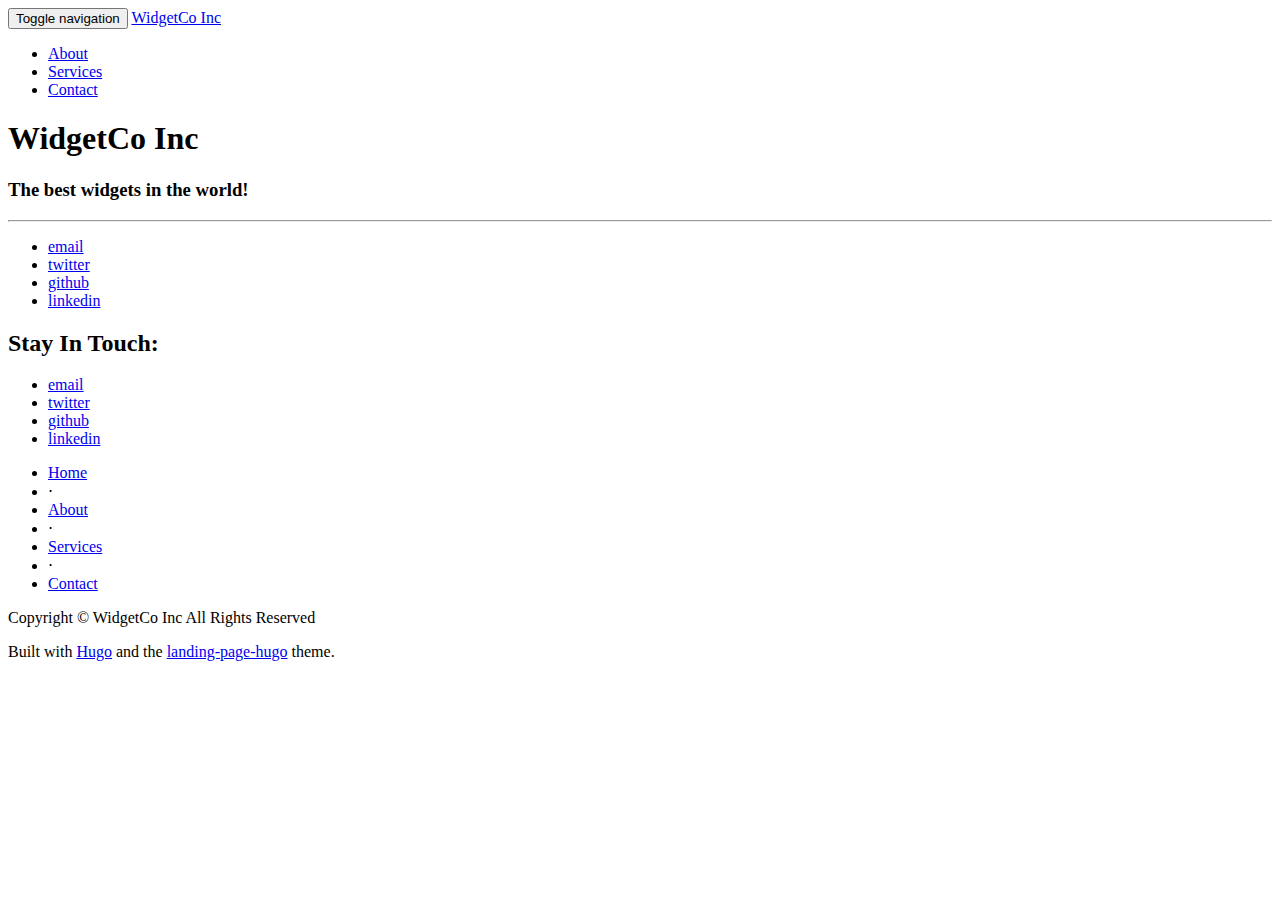
==== syyPortfolio/public/index.html @ a7d7bea8 "test theme" ====
<!DOCTYPE html>
<html>
<head>
	<meta name="generator" content="Hugo 0.18.1" />

    <meta charset="utf-8">
    <meta http-equiv="X-UA-Compatible" content="IE=edge">
    <meta name="viewport" content="width=device-width, initial-scale=1">
    <meta name="description" content="">
    <meta name="author" content="">
    <base href="http://shaoyiyang.info">
    <title>WidgetCo Inc</title>

    
    <link href="http://shaoyiyang.info/css/bootstrap.min.css" rel="stylesheet">

    
    <link href="http://shaoyiyang.info/css/landing-page.css" rel="stylesheet">
    
    
    

    
    <link href="http://shaoyiyang.info/font-awesome-4.1.0/css/font-awesome.min.css" rel="stylesheet" type="text/css">
    <link href="http://fonts.googleapis.com/css?family=Lato:300,400,700,300italic,400italic,700italic" rel="stylesheet" type="text/css">

    
    
    

</head>
<body>


<nav class="navbar navbar-default navbar-fixed-top" role="navigation">
    <div class="container">
        
        <div class="navbar-header page-scroll">
            <button type="button" class="navbar-toggle" data-toggle="collapse" data-target="#bs-example-navbar-collapse-1">
                <span class="sr-only">Toggle navigation</span>
                <span class="icon-bar"></span>
                <span class="icon-bar"></span>
                <span class="icon-bar"></span>
            </button>
            <a class="page-scroll navbar-brand" href="#intro">WidgetCo Inc</a>
        </div>
        
        <div class="collapse navbar-collapse" id="bs-example-navbar-collapse-1">
            <ul class="nav navbar-nav navbar-right">
                <li>
                    <a class="page-scroll" href="#about">About</a>
                </li>
                <li>
                    <a class="page-scroll" href="#services">Services</a>
                </li>
                
                <li>
                    <a class="page-scroll" href="#contact">Contact</a>
                </li>
                
            </ul>
        </div>
        
    </div>
    
</nav>

<section id="intro">
	
	<div class="intro-header">

	    <div class="container">

		<div class="row">
		    <div class="col-lg-12">
			<div class="intro-message">
			    <h1>WidgetCo Inc</h1>
			    <h3>The best widgets in the world!</h3>
			    <hr class="intro-divider">
			    
			    <ul class="list-inline intro-social-buttons">
				        
	<li>
		<a href="mailto:bushbama@whitehouse.gov" class="btn btn-default btn-lg">
			<i class="fa fa-envelope-o fa-fw"></i>
			<span class="network-name">email</span>
		</a>
	</li>

	<li>
		<a href="https://twitter.com/SBootstrap" class="btn btn-default btn-lg">
			<i class="fa fa-twitter fa-fw"></i>
			<span class="network-name">twitter</span>
		</a>
	</li>

	<li>
		<a href="https://github.com/IronSummitMedia/startbootstrap" class="btn btn-default btn-lg">
			<i class="fa fa-github fa-fw"></i>
			<span class="network-name">github</span>
		</a>
	</li>

	<li>
		<a href="http://linkedin.com/in/yourusername" class="btn btn-default btn-lg">
			<i class="fa fa-linkedin fa-fw"></i>
			<span class="network-name">linkedin</span>
		</a>
	</li>


			    </ul>
			    
			</div>
		    </div>
		</div>

	    </div>
	    

	</div>
	
</section>


<section id="about" class="container content-section text-center">

</section>

<section id="services">


 

</section>


<section id="contact">
<div class="contact">
	<div class="container">
		<div class="row">

			<div class="col-lg-6">
				<h2>Stay In Touch:</h2>
			</div>

			<div class="col-lg-6">
				<ul class="list-inline contact-social-buttons">
					
	<li>
		<a href="mailto:bushbama@whitehouse.gov" class="btn btn-default btn-lg">
			<i class="fa fa-envelope-o fa-fw"></i>
			<span class="network-name">email</span>
		</a>
	</li>

	<li>
		<a href="https://twitter.com/SBootstrap" class="btn btn-default btn-lg">
			<i class="fa fa-twitter fa-fw"></i>
			<span class="network-name">twitter</span>
		</a>
	</li>

	<li>
		<a href="https://github.com/IronSummitMedia/startbootstrap" class="btn btn-default btn-lg">
			<i class="fa fa-github fa-fw"></i>
			<span class="network-name">github</span>
		</a>
	</li>

	<li>
		<a href="http://linkedin.com/in/yourusername" class="btn btn-default btn-lg">
			<i class="fa fa-linkedin fa-fw"></i>
			<span class="network-name">linkedin</span>
		</a>
	</li>


				</ul>
			</div>

		</div>
	</div>
</div>
</section>



<footer>
    <div class="container">
        <div class="row">
            <div class="col-md-8">
                <ul class="list-inline">
                    <li>
                        <a class="page-scroll" href="#intro">Home</a>
                    </li>
                    <li class="footer-menu-divider">&sdot;</li>
                    <li>
                        <a class="page-scroll" href="#about">About</a>
                    </li>
                    <li class="footer-menu-divider">&sdot;</li>
                    <li>
                        <a class="page-scroll" href="#services">Services</a>
                    </li>
                    
                    <li class="footer-menu-divider">&sdot;</li>
                    <li>
                        <a class="page-scroll" href="#contact">Contact</a>
                    </li>
                    
                </ul>
                <p class="copyright text-muted small">Copyright &copy; WidgetCo Inc All Rights Reserved</p>
            </div>
            <div class="col-md-4">
		Built with <a href="http://gohugo.io">Hugo</a> and the
		<a href="https://github.com/crakjie/landing-page-hugo">landing-page-hugo</a>
		theme.
            </div>
        </div>
    </div>
</footer>

<script src="http://shaoyiyang.info/js/jquery-1.11.0.js"></script>


<script src="http://shaoyiyang.info/js/jquery.easing.min.js"></script>


<script src="http://shaoyiyang.info/js/bootstrap.min.js"></script>


<script src="js/landing-page.js"></script>



</body>
</html>
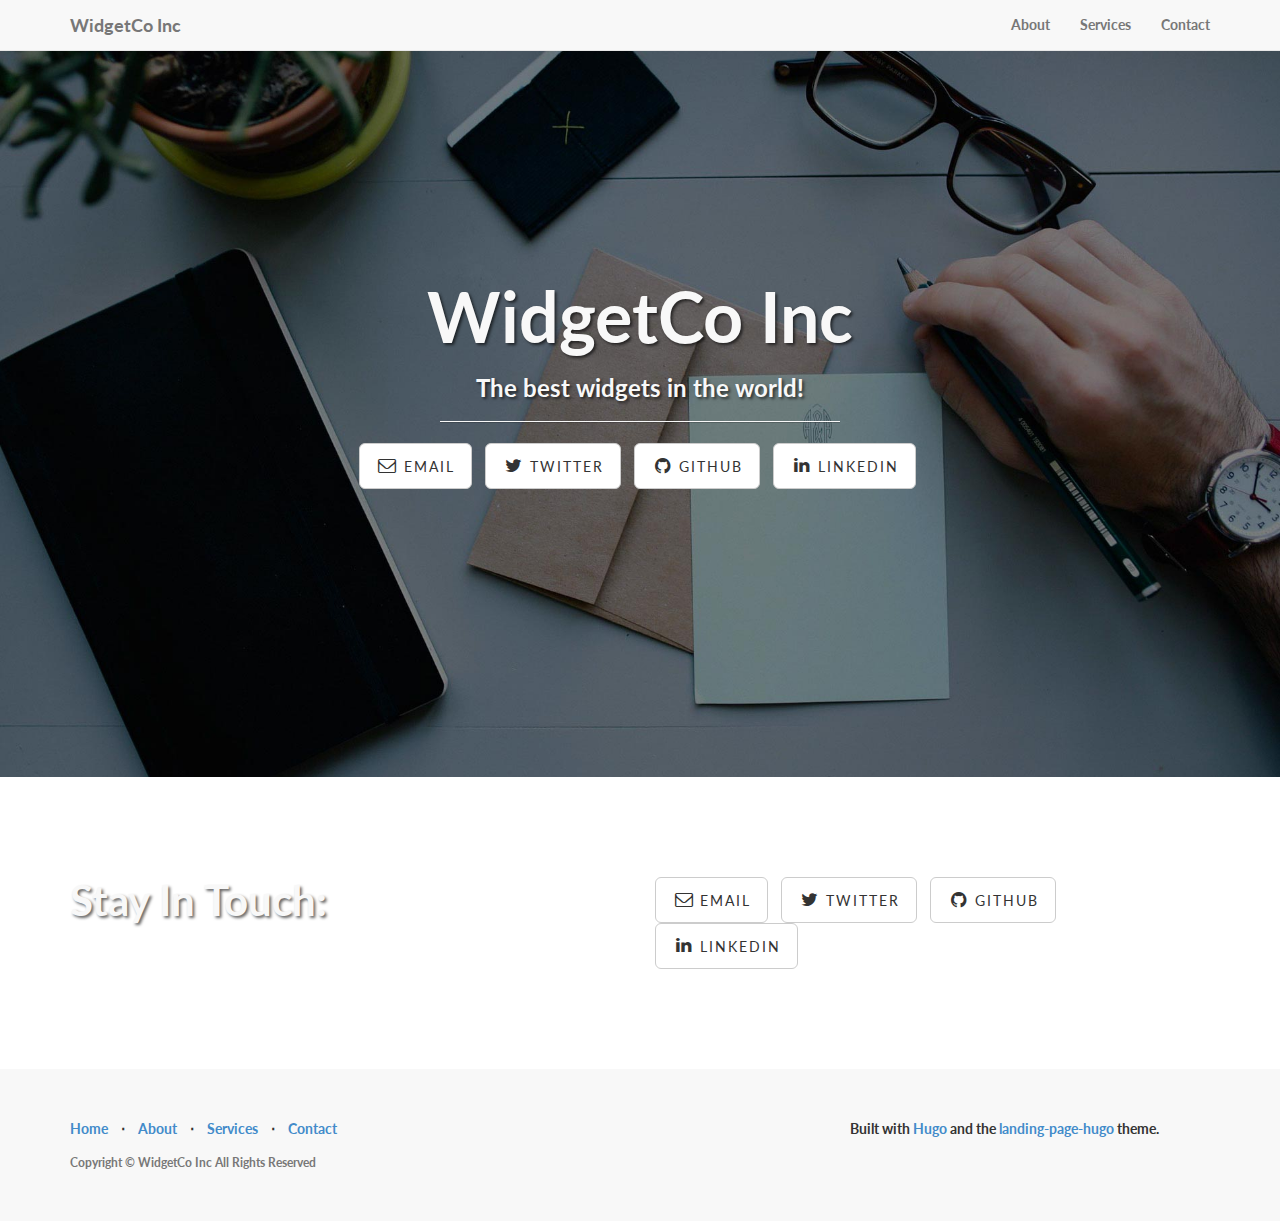
==== commit ffee30da: "fix base url" ====
--- a/syyPortfolio/public/index.html
+++ b/syyPortfolio/public/index.html
@@ -1,27 +1,26 @@
 <!DOCTYPE html>
 <html>
 <head>
-	<meta name="generator" content="Hugo 0.18.1" />
 
     <meta charset="utf-8">
     <meta http-equiv="X-UA-Compatible" content="IE=edge">
     <meta name="viewport" content="width=device-width, initial-scale=1">
     <meta name="description" content="">
     <meta name="author" content="">
-    <base href="http://shaoyiyang.info">
+    <base href="http://allen-shao.github.io/">
     <title>WidgetCo Inc</title>
 
     
-    <link href="http://shaoyiyang.info/css/bootstrap.min.css" rel="stylesheet">
-
-    
-    <link href="http://shaoyiyang.info/css/landing-page.css" rel="stylesheet">
-    
-    
-    
-
-    
-    <link href="http://shaoyiyang.info/font-awesome-4.1.0/css/font-awesome.min.css" rel="stylesheet" type="text/css">
+    <link href="http://Allen-Shao.github.io/css/bootstrap.min.css" rel="stylesheet">
+
+    
+    <link href="http://Allen-Shao.github.io/css/landing-page.css" rel="stylesheet">
+    
+    
+    
+
+    
+    <link href="http://Allen-Shao.github.io/font-awesome-4.1.0/css/font-awesome.min.css" rel="stylesheet" type="text/css">
     <link href="http://fonts.googleapis.com/css?family=Lato:300,400,700,300italic,400italic,700italic" rel="stylesheet" type="text/css">
 
     
@@ -220,13 +219,13 @@
     </div>
 </footer>
 
-<script src="http://shaoyiyang.info/js/jquery-1.11.0.js"></script>
-
-
-<script src="http://shaoyiyang.info/js/jquery.easing.min.js"></script>
-
-
-<script src="http://shaoyiyang.info/js/bootstrap.min.js"></script>
+<script src="http://Allen-Shao.github.io/js/jquery-1.11.0.js"></script>
+
+
+<script src="http://Allen-Shao.github.io/js/jquery.easing.min.js"></script>
+
+
+<script src="http://Allen-Shao.github.io/js/bootstrap.min.js"></script>
 
 
 <script src="js/landing-page.js"></script>
